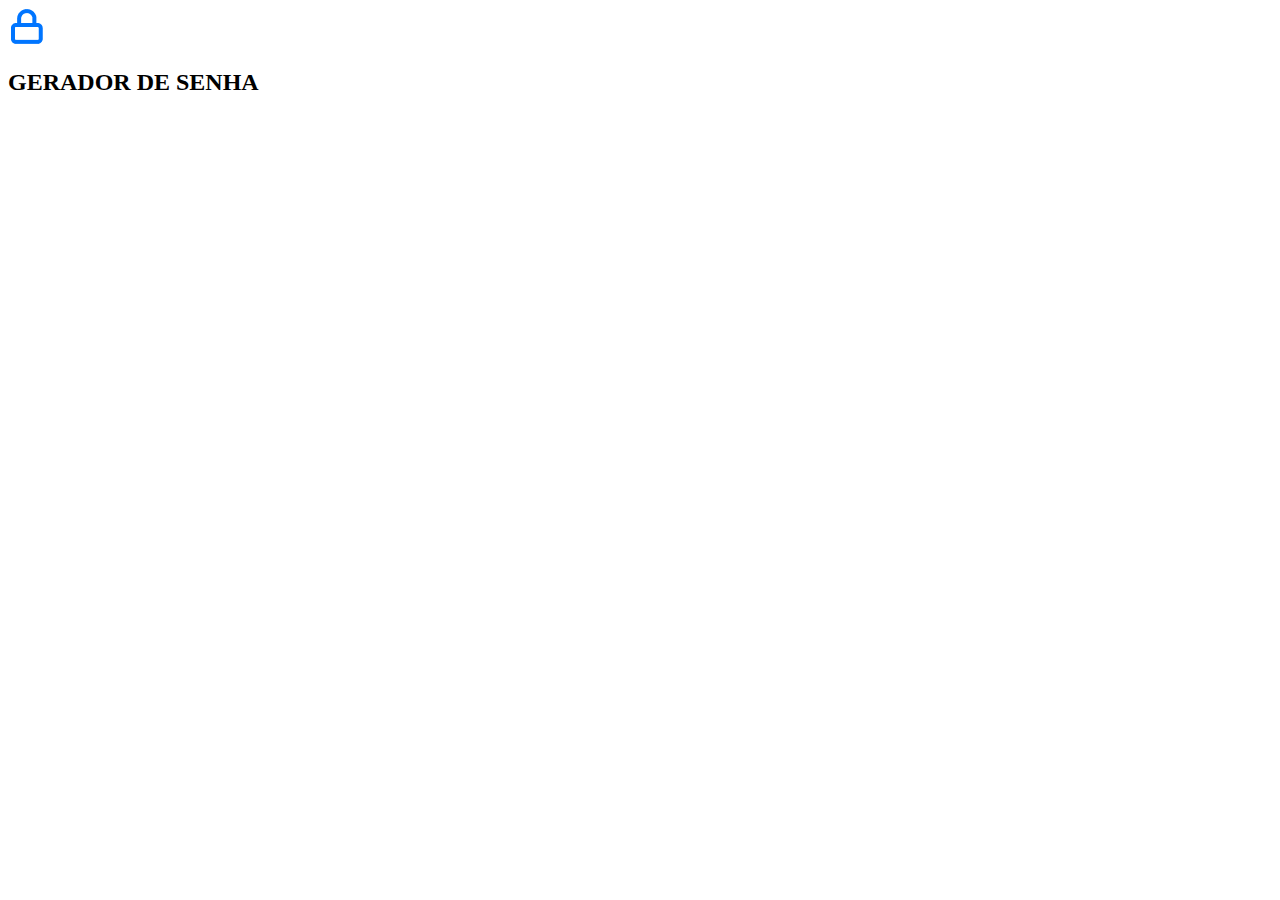
==== gerador de senha/index.html @ e55287c0 "Add files via upload" ====
<!DOCTYPE html>
<html lang="en">
<head>
    <meta charset="UTF-8">
    <meta http-equiv="X-UA-Compatible" content="IE=edge">
    <meta name="viewport" content="width=device-width, initial-scale=1.0">
    <title>Gerador de senha</title>
    <link rel="stylesheet" href="style.css">
    <style>
    @import url('https://fonts.googleapis.com/css2?family=Edu+TAS+Beginner:wght@400..700&display=swap');
</style>
</head>
<body>
 <section class="conteudo">
  <dive class="conteudo-titulo">
    <img src="unlock.png" class="cadeado">
      <h2 class="titulo-pricipal">GERADOR DE SENHA</h2>
   <h3 class="titulo-segundario"></h3>

  
  </dive>
 </section>
    
</body>
</html>
---- gerador de senha/style.css ----
.titulo{
 font-size: medium;
 color: rgb(97, 0, 187);
}
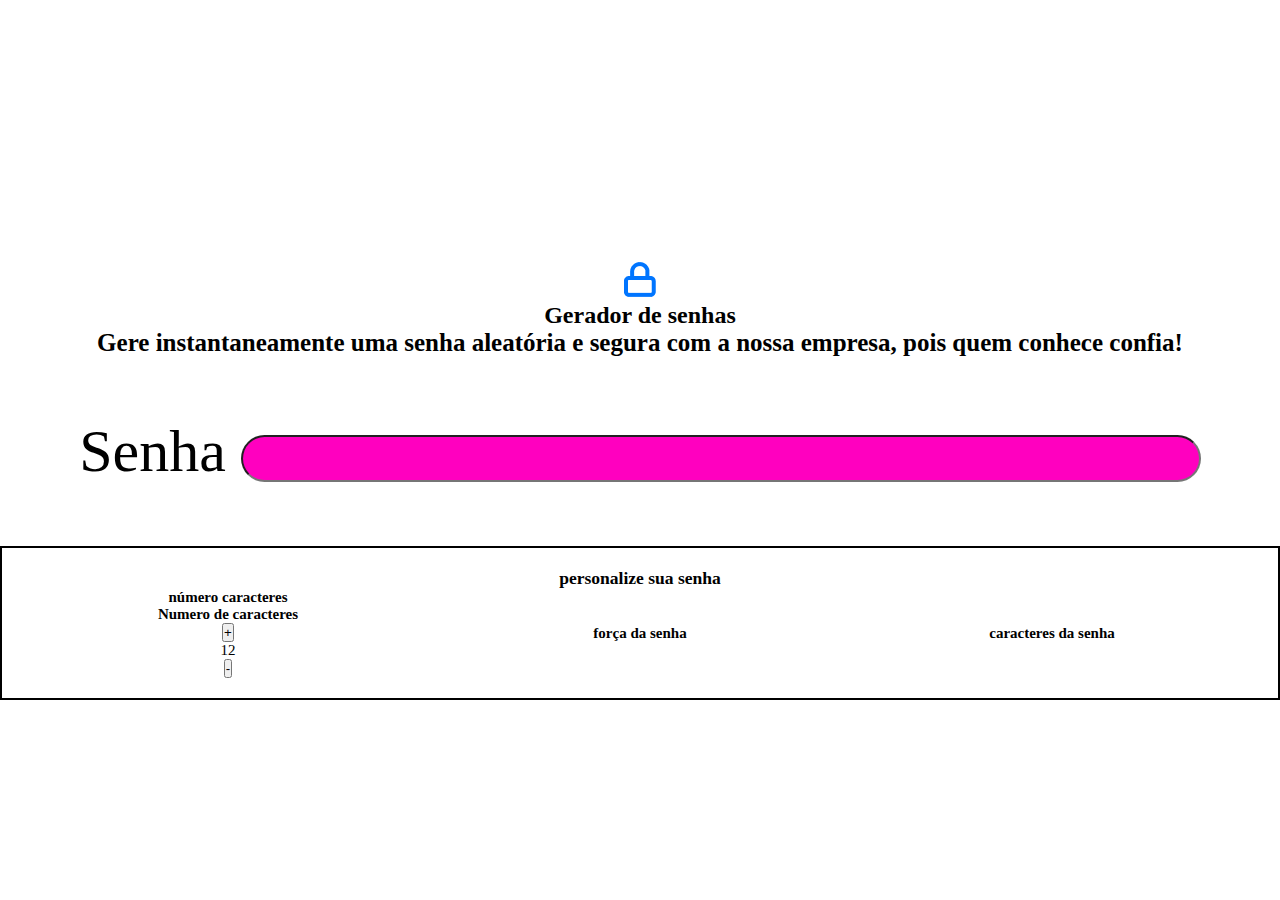
==== commit 57204be6: "Add files via upload" ====
--- a/gerador de senha/index.html
+++ b/gerador de senha/index.html
@@ -4,22 +4,54 @@
     <meta charset="UTF-8">
     <meta http-equiv="X-UA-Compatible" content="IE=edge">
     <meta name="viewport" content="width=device-width, initial-scale=1.0">
-    <title>Gerador de senha</title>
+    <title>BOTAFOGO</title>
     <link rel="stylesheet" href="style.css">
-    <style>
-    @import url('https://fonts.googleapis.com/css2?family=Edu+TAS+Beginner:wght@400..700&display=swap');
-</style>
 </head>
 <body>
+  
  <section class="conteudo">
-  <dive class="conteudo-titulo">
-    <img src="unlock.png" class="cadeado">
-      <h2 class="titulo-pricipal">GERADOR DE SENHA</h2>
-   <h3 class="titulo-segundario"></h3>
+    <div class="conteudo-titulo">
+        <!--Parte de cima do site, onde fica a imagem e os títulos-->
+            <img class="img" src="unlock.png">
+            <h2 class="titulo-principal titulo"> Gerador de senhas  </h2>
+            <!--Segundo título-->
+            <h3 class="titulo-secundario titulo"> Gere instantaneamente uma senha aleatória e segura com a nossa empresa, pois quem conhece confia! </h3>
+            <!--Terceiro título-->
+        </div>
 
-  
-  </dive>
- </section>
-    
+        <div class="conteudo-senha">
+        <!--Onde a senha vai aparecer, retângulo branco-->
+             <label for="senha">Senha</label>
+             <!--senha-->
+             <input name="senha" type="password" id="campo-senha"></input>
+             <!--Parte escrita ao lado do retângulo da senha-->
+        </div>
+
+        <div class="parametro">
+        <!--Onde a pessoa pode personalizar a própria senha-->
+              <h3 class="paramentro-titulo">personalize sua senha</h3>
+              <!--Título dessa área-->
+
+            <div class="parametro-coluna-senha">
+            <!--Caixa onde ficam o que a pessoa quer na senha dela-->
+                <div class="parametro-senha">
+                    <h4 class="parametro-senha-titulo"> número caracteres</h4>
+                    <h4 class="parametro-senha-titulo">Numero de caracteres</h4>
+                <div class="parametro-senha-botoes"CSS>
+                    <button class="parametro-senha-botao">+</button>
+                    <p class="parametro-senha-texto">12</p>
+                    <button class="parametro-senha-botao">-</button>
+                </div>
+                </div>
+                <div class="parametro-senha">
+                    <h4 class="parametro-senha-titulo">força da senha</h4>
+                </div>
+                <div class="parametro-senha">
+                    <h4 class="parametro-senha-titulo">caracteres da senha</h4>
+                 </div>
+            </div>
+        </div>
+   
+   </section>
 </body>
 </html>--- a/gerador de senha/style.css
+++ b/gerador de senha/style.css
@@ -1,4 +1,107 @@
-.titulo{
- font-size: medium;
- color: rgb(97, 0, 187);
-}+@import url('https://fonts.googleapis.com/css2?family=Anton&display=swap');
+
+*{
+    margin: 0; 
+    padding: 0;
+    box-sizing: border-box;
+}
+body {
+    min-height: 100vh;
+    display: flex;
+    justify-content: center;
+    align-items: center;
+}
+
+.titulo-pricipal{
+ font-size: 22px;
+ color: rgb(245, 241, 248);
+-webkit-text-stroke-width: 1px;
+font-family: "Anton", sans-serif;
+-webkit-text-stroke-color: black;
+background-image: url(download.jpeg);
+background-repeat: no-repeat no-repeat;
+background-position: center center;
+min-height: 100%;
+background-size: cover;
+padding: 20%;
+margin: 0px;
+border: linear-gradient(45deg, yellow, #00ff00,#0099ff,blue,#a200ff,#ff0055,#ff0000); 
+background: linear-gradient(45deg, #ff0000, #ff7300, #fffb00, #48ff00, #00ffd5, #002bff, #7a00ff, #ff00c8, #ff0000);
+  
+}
+
+
+.conteudo{
+    text-align: center;
+    width: 100%;
+    /*Largura da primeira parte*/
+    margin: 0 auto;
+    margin-top: 30px;
+    /*Espaço pra cima da primeira parte*/
+}
+
+.conteudo-titulo{
+    text-align: center;
+    margin-top: 30px;
+    /*Espaço pra cima do título*/
+}
+
+.titulo-secundario{
+    font-size: 25px;
+    /*Tamanho do segundo título*/
+    font-family: var(black);
+    text-align: center;
+    
+}
+.conteudo-senha{
+    margin-top: 20px;
+    background-color: rgb(255, 255, 255);   
+    border-radius: 35px;
+    /*Quão arredondado é o local da senha*/
+    padding: 40px ;
+    /*Espaço interno da senha*/
+    border-bottom: 5px ;
+    font-size: 60px ;
+    /*Tamanho da letra do lado da senha*/
+}
+    
+#campo-senha{
+    background-color:rgb(255, 0, 191);
+    color:white;
+    width: 80%;
+    font-size: 38px;
+    /*Tamanho da letra que a senha será escrita*/
+    border-radius: 30px;
+}
+    
+#campo-senha:focus{
+    outline:none;
+    background-color: rgb(248, 6, 196) ;
+}
+
+.parametro-titulo{
+    font-family:red;
+    font-size: 30px;
+    /*Tamanho do título da área dos parâmetros*/
+}
+ 
+.parametro{
+    font-family: red;
+    font-size: 15px;
+    /*Tamanho da letra nos parametros*/
+    background-color: rgb(255, 255, 255);
+    border: 2px solid black;
+    margin-top: 20px;
+    padding: 20px;
+    /*Espaço em volta dos parâmetros*/
+}
+
+.parametro-senha{
+    width: 50%;
+    margin: 0 auto;
+    }
+    .parametro-coluna-senha{
+    display: flex;
+    justify-content: space-between;
+    align-items: center;
+    }
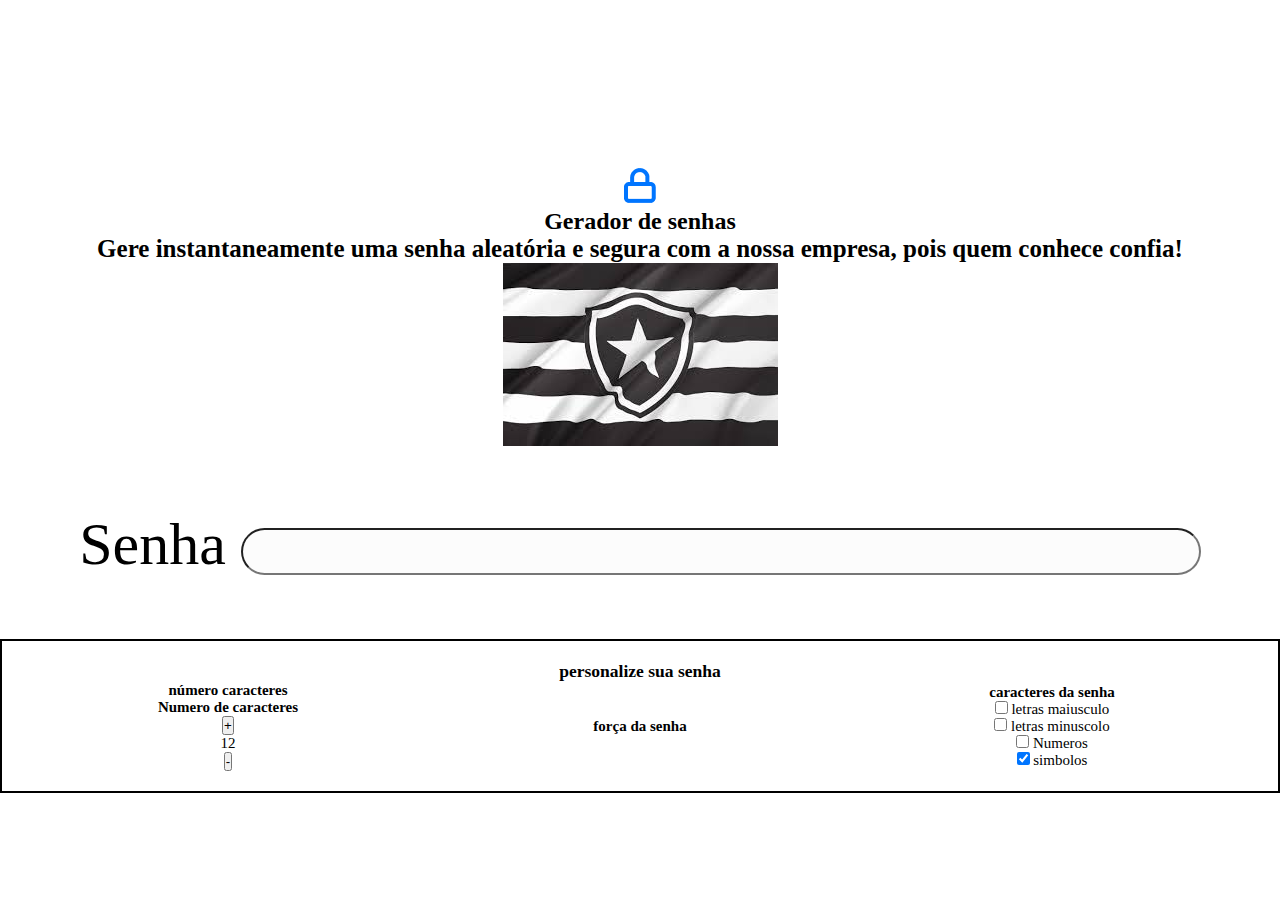
==== commit ef8e8bcf: "Add files via upload" ====
--- a/gerador de senha/index.html
+++ b/gerador de senha/index.html
@@ -8,7 +8,6 @@
     <link rel="stylesheet" href="style.css">
 </head>
 <body>
-  
  <section class="conteudo">
     <div class="conteudo-titulo">
         <!--Parte de cima do site, onde fica a imagem e os títulos-->
@@ -18,7 +17,7 @@
             <h3 class="titulo-secundario titulo"> Gere instantaneamente uma senha aleatória e segura com a nossa empresa, pois quem conhece confia! </h3>
             <!--Terceiro título-->
         </div>
-
+          <img class="fundo" src="download.jpeg">
         <div class="conteudo-senha">
         <!--Onde a senha vai aparecer, retângulo branco-->
              <label for="senha">Senha</label>
@@ -48,7 +47,22 @@
                 </div>
                 <div class="parametro-senha">
                     <h4 class="parametro-senha-titulo">caracteres da senha</h4>
-                 </div>
+                    <div class="parametro-senha-checkbox">
+                        <input name="maiusculo" type="checkbox" class="checkbox">
+                        <label for="maiusculo"> letras maiusculo </label>
+                    </div>
+                    <div class="parametro-senha-checkbox">
+                        <input name="minuscolo" type="checkbox" class="checkbox">
+                        <label for="minuscolo"> letras minuscolo </label>
+                    </div>
+                    <div class="parametro-senha-checkbox">
+                        <input name="Numeros" type="checkbox" class="checkbox">
+                        <label for="Numeros"> Numeros </label>
+                    </div>
+                    <div class="parametro-senha-checkbox">
+                        <input name="simbolos" type="checkbox" class="checkbox"checked>
+                        <label for="simbolos"> simbolos </label>
+                    </div>
             </div>
         </div>
    
--- a/gerador de senha/style.css
+++ b/gerador de senha/style.css
@@ -10,7 +10,18 @@
     display: flex;
     justify-content: center;
     align-items: center;
+    
 }
+.parametro-senha{
+    width: 50%;
+    margin: 0 auto;
+    
+}
+    .parametro-coluna-senha{
+    display: flex;
+    justify-content: space-between;
+    align-items: center;
+    }
 
 .titulo-pricipal{
  font-size: 22px;
@@ -66,7 +77,7 @@
 }
     
 #campo-senha{
-    background-color:rgb(255, 0, 191);
+    background-color:rgb(252, 252, 252);
     color:white;
     width: 80%;
     font-size: 38px;
@@ -76,7 +87,7 @@
     
 #campo-senha:focus{
     outline:none;
-    background-color: rgb(248, 6, 196) ;
+    background-color: rgb(255, 255, 255) ;
 }
 
 .parametro-titulo{
@@ -105,3 +116,17 @@
     justify-content: space-between;
     align-items: center;
     }
+
+.label{
+    display: flex;
+    justify-content: space-between;
+    align-items: center;
+    width: auto;
+}
+
+.input{
+    display: flex;
+    justify-content: space-between;
+    align-items: center;
+    width: auto;
+}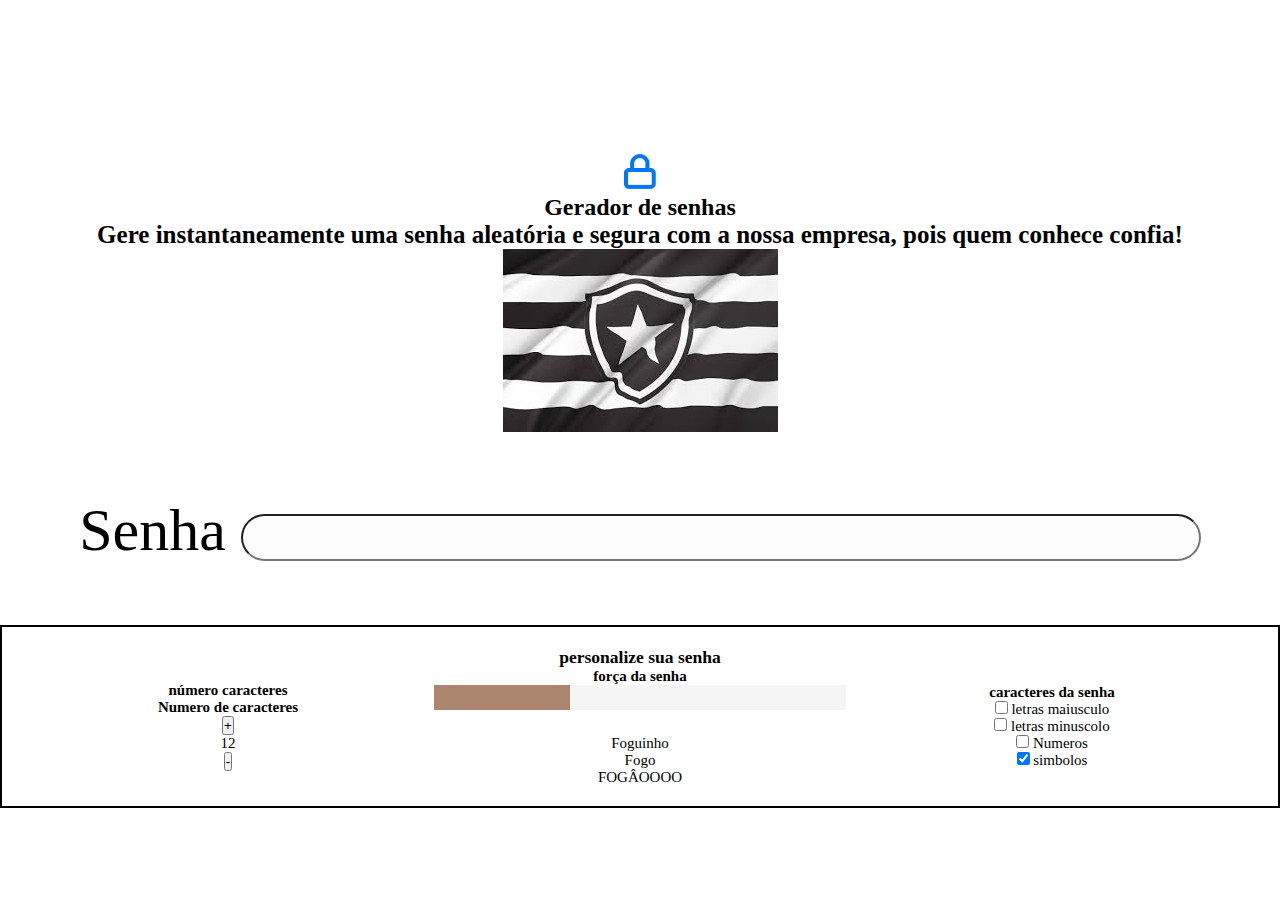
==== commit 916f7dbe: "Add files via upload" ====
--- a/gerador de senha/index.html
+++ b/gerador de senha/index.html
@@ -44,6 +44,12 @@
                 </div>
                 <div class="parametro-senha">
                     <h4 class="parametro-senha-titulo">força da senha</h4>
+                    <div class="barra"> </div>
+                    <div class="fraco"></div>
+                    <div class=" parametrp-senha-texto"></div>
+                    <p>Foguinho</p>
+                    <p>Fogo</p>
+                    <p>FOGÂOOOO</p>
                 </div>
                 <div class="parametro-senha">
                     <h4 class="parametro-senha-titulo">caracteres da senha</h4>
--- a/gerador de senha/style.css
+++ b/gerador de senha/style.css
@@ -10,6 +10,13 @@
     display: flex;
     justify-content: center;
     align-items: center;
+    
+}
+.barra{
+     border-color: black;
+    background-color: rgb(245, 245, 245);
+    height: 25px;
+    width: 100%;
     
 }
 .parametro-senha{
@@ -78,7 +85,7 @@
     
 #campo-senha{
     background-color:rgb(252, 252, 252);
-    color:white;
+    color:rgb(0, 0, 0);
     width: 80%;
     font-size: 38px;
     /*Tamanho da letra que a senha será escrita*/
@@ -129,4 +136,11 @@
     justify-content: space-between;
     align-items: center;
     width: auto;
+}
+.fraco{
+   position: relative;
+   bottom: 25px;
+    background-color: rgb(173, 134, 112);
+    height: 25px;
+    width: 33%;
 }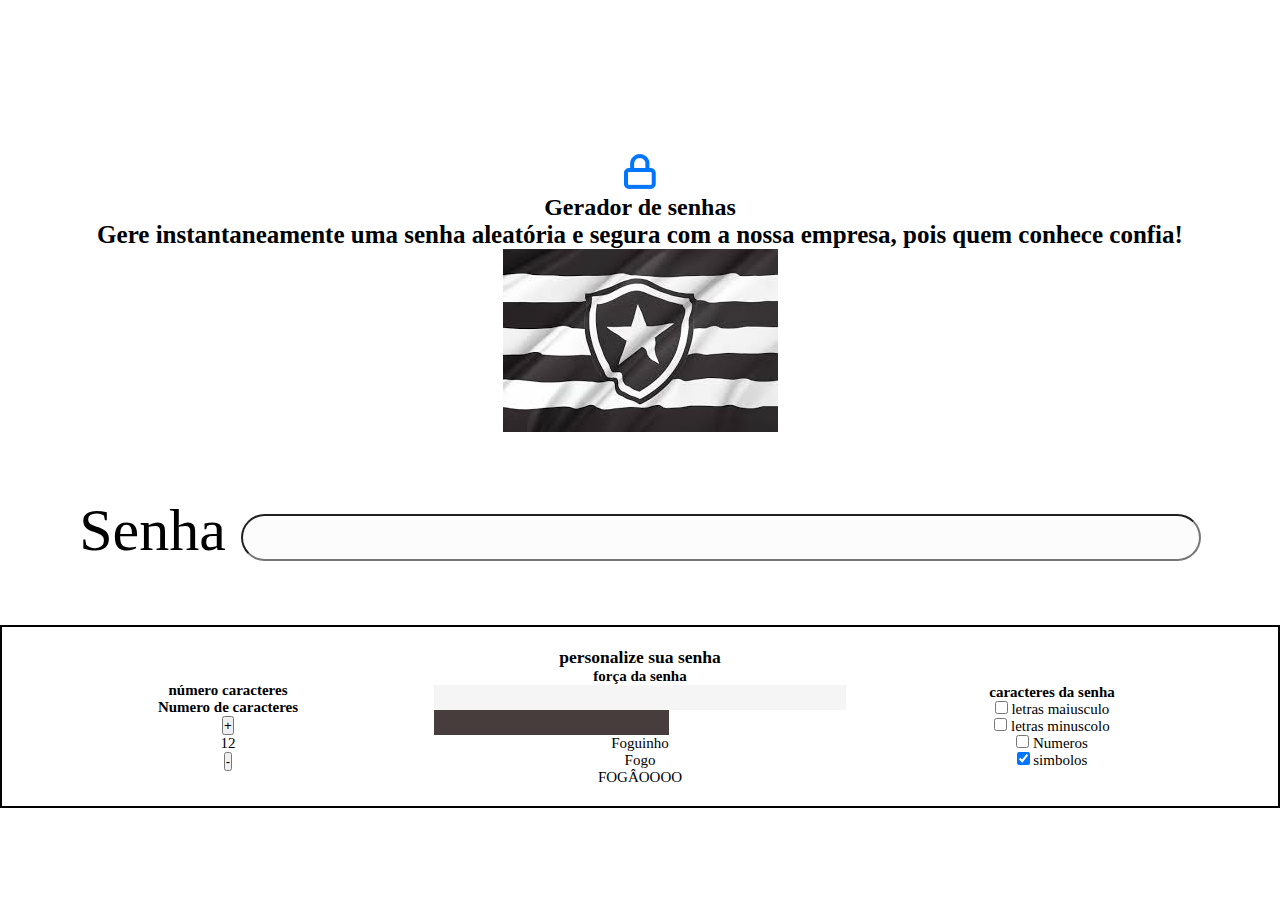
==== commit 3501a761: "Add files via upload" ====
--- a/gerador de senha/index.html
+++ b/gerador de senha/index.html
@@ -45,7 +45,7 @@
                 <div class="parametro-senha">
                     <h4 class="parametro-senha-titulo">força da senha</h4>
                     <div class="barra"> </div>
-                    <div class="fraco"></div>
+                    <div class="media"></div>
                     <div class=" parametrp-senha-texto"></div>
                     <p>Foguinho</p>
                     <p>Fogo</p>
@@ -73,5 +73,6 @@
         </div>
    
    </section>
+   <script src="main.js"></script>
 </body>
 </html>--- a/gerador de senha/style.css
+++ b/gerador de senha/style.css
@@ -143,4 +143,16 @@
     background-color: rgb(173, 134, 112);
     height: 25px;
     width: 33%;
+}
+.media{
+    height: 25px;
+    width: 57%;
+    background-color: rgb(71, 61, 61) ;
+    bottom: 25px;
+}
+.forte{
+    height: 25px;
+    width: 100%;
+    background-color: black;
+    bottom: 25px;
 }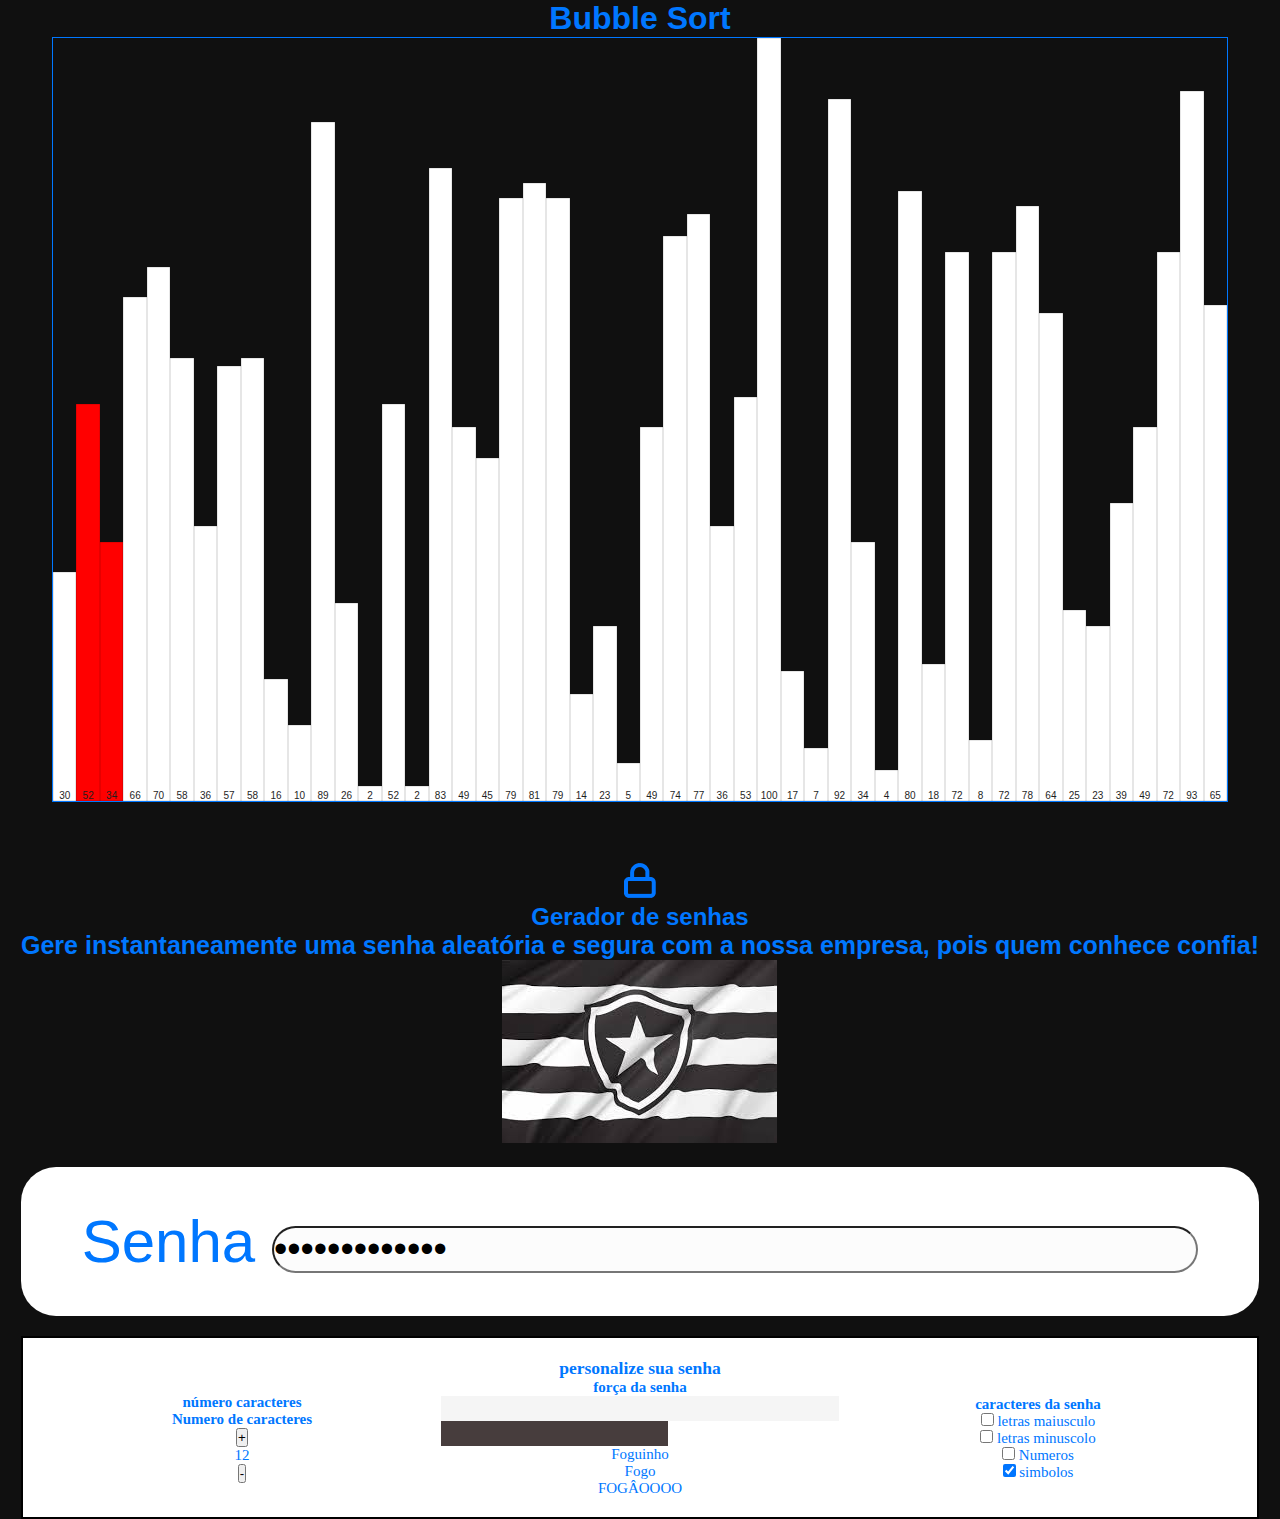
==== commit 6b4abccb: "Add files via upload" ====
--- a/gerador de senha/index.html
+++ b/gerador de senha/index.html
@@ -8,6 +8,9 @@
     <link rel="stylesheet" href="style.css">
 </head>
 <body>
+    <h1>_ _ _</h1>
+<div id="container">
+</div>
  <section class="conteudo">
     <div class="conteudo-titulo">
         <!--Parte de cima do site, onde fica a imagem e os títulos-->
@@ -22,7 +25,7 @@
         <!--Onde a senha vai aparecer, retângulo branco-->
              <label for="senha">Senha</label>
              <!--senha-->
-             <input name="senha" type="password" id="campo-senha"></input>
+             <input name="senha" type="password" id="campo-senha" readonly></input>
              <!--Parte escrita ao lado do retângulo da senha-->
         </div>
 
@@ -72,7 +75,6 @@
             </div>
         </div>
    
-   </section>
    <script src="main.js"></script>
 </body>
-</html>+</html>
--- a/gerador de senha/style.css
+++ b/gerador de senha/style.css
@@ -155,4 +155,44 @@
     width: 100%;
     background-color: black;
     bottom: 25px;
-}+}
+*, *::before, *::after {
+    margin: 0;
+    padding: 0;
+    box-sizing: border-box;
+  }
+  
+  body {
+    display: grid;
+    place-items: center;
+    height: 100vh;
+    background: #101010;
+    font-family: sans-serif;
+    color: #0077ff;
+  }
+  
+  #container {
+    width:95%;
+    height: 85vh;
+    border: 1px solid;
+    display: grid;
+    grid-template-columns: repeat(auto-fit, minmax(10px, 1fr));
+    align-items: flex-end;
+  }
+  
+  .item{
+    background: #ffffff;
+    box-shadow: inset 0 0 1px 0 #000000;
+    display: flex;
+    align-items:flex-end;
+    justify-content: center;
+    color:#1f1f1f;
+    font-size: 10px;
+  }
+
+  .item.checked {
+    background: #00ff00;
+  }
+  .item.swapped {
+    background: #ff0000;
+  }
